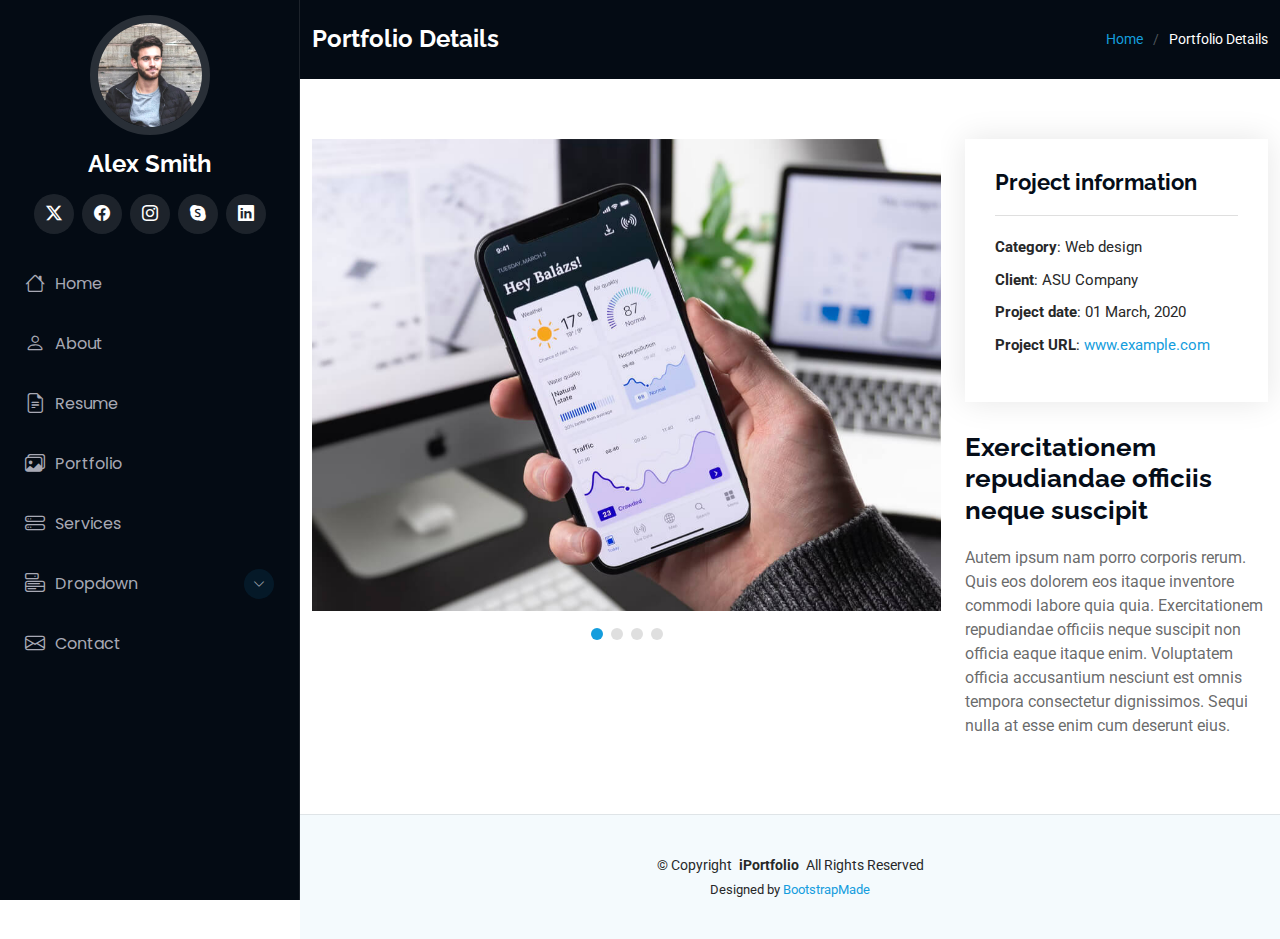
==== portfolio-details.html @ 02dbc28f "my first commit" ====
<!DOCTYPE html>
<html lang="en">

<head>
  <meta charset="utf-8">
  <meta content="width=device-width, initial-scale=1.0" name="viewport">
  <title>Portfolio</title>
  <meta content="" name="description">
  <meta content="" name="keywords">

  <!-- Favicons -->
  <link href="assets/img/favicon.png" rel="icon">
  <link href="assets/img/apple-touch-icon.png" rel="apple-touch-icon">

  <!-- Fonts -->
  <link href="https://fonts.googleapis.com" rel="preconnect">
  <link href="https://fonts.gstatic.com" rel="preconnect" crossorigin>
  <link href="https://fonts.googleapis.com/css2?family=Roboto:ital,wght@0,100;0,300;0,400;0,500;0,700;0,900;1,100;1,300;1,400;1,500;1,700;1,900&family=Poppins:ital,wght@0,100;0,200;0,300;0,400;0,500;0,600;0,700;0,800;0,900;1,100;1,200;1,300;1,400;1,500;1,600;1,700;1,800;1,900&family=Raleway:ital,wght@0,100;0,200;0,300;0,400;0,500;0,600;0,700;0,800;0,900;1,100;1,200;1,300;1,400;1,500;1,600;1,700;1,800;1,900&display=swap" rel="stylesheet">

  <!-- Vendor CSS Files -->
  <link href="assets/vendor/bootstrap/css/bootstrap.min.css" rel="stylesheet">
  <link href="assets/vendor/bootstrap-icons/bootstrap-icons.css" rel="stylesheet">
  <link href="assets/vendor/aos/aos.css" rel="stylesheet">
  <link href="assets/vendor/glightbox/css/glightbox.min.css" rel="stylesheet">
  <link href="assets/vendor/swiper/swiper-bundle.min.css" rel="stylesheet">

  <!-- Main CSS File -->
  <link href="assets/css/main.css" rel="stylesheet">

  <!-- =======================================================
  * Template Name: iPortfolio
  * Template URL: https://bootstrapmade.com/iportfolio-bootstrap-portfolio-websites-template/
  * Updated: Jun 29 2024 with Bootstrap v5.3.3
  * Author: BootstrapMade.com
  * License: https://bootstrapmade.com/license/
  ======================================================== -->
</head>

<body class="portfolio-details-page">

  <header id="header" class="header dark-background d-flex flex-column">
    <i class="header-toggle d-xl-none bi bi-list"></i>

    <div class="profile-img">
      <img src="assets/img/my-profile-img.jpg" alt="" class="img-fluid rounded-circle">
    </div>

    <a href="index.html" class="logo d-flex align-items-center justify-content-center">
      <!-- Uncomment the line below if you also wish to use an image logo -->
      <!-- <img src="assets/img/logo.png" alt=""> -->
      <h1 class="sitename">Alex Smith</h1>
    </a>

    <div class="social-links text-center">
      <a href="#" class="twitter"><i class="bi bi-twitter-x"></i></a>
      <a href="#" class="facebook"><i class="bi bi-facebook"></i></a>
      <a href="#" class="instagram"><i class="bi bi-instagram"></i></a>
      <a href="#" class="google-plus"><i class="bi bi-skype"></i></a>
      <a href="#" class="linkedin"><i class="bi bi-linkedin"></i></a>
    </div>

    <nav id="navmenu" class="navmenu">
      <ul>
        <li><a href="#hero"><i class="bi bi-house navicon"></i>Home</a></li>
        <li><a href="#about"><i class="bi bi-person navicon"></i> About</a></li>
        <li><a href="#resume"><i class="bi bi-file-earmark-text navicon"></i> Resume</a></li>
        <li><a href="#portfolio"><i class="bi bi-images navicon"></i> Portfolio</a></li>
        <li><a href="#services"><i class="bi bi-hdd-stack navicon"></i> Services</a></li>
        <li class="dropdown"><a href="#"><i class="bi bi-menu-button navicon"></i> <span>Dropdown</span> <i class="bi bi-chevron-down toggle-dropdown"></i></a>
          <ul>
            <li><a href="#">Dropdown 1</a></li>
            <li class="dropdown"><a href="#"><span>Deep Dropdown</span> <i class="bi bi-chevron-down toggle-dropdown"></i></a>
              <ul>
                <li><a href="#">Deep Dropdown 1</a></li>
                <li><a href="#">Deep Dropdown 2</a></li>
                <li><a href="#">Deep Dropdown 3</a></li>
                <li><a href="#">Deep Dropdown 4</a></li>
                <li><a href="#">Deep Dropdown 5</a></li>
              </ul>
            </li>
            <li><a href="#">Dropdown 2</a></li>
            <li><a href="#">Dropdown 3</a></li>
            <li><a href="#">Dropdown 4</a></li>
          </ul>
        </li>
        <li><a href="#contact"><i class="bi bi-envelope navicon"></i> Contact</a></li>
      </ul>
    </nav>

  </header>

  <main class="main">

    <!-- Page Title -->
    <div class="page-title dark-background">
      <div class="container d-lg-flex justify-content-between align-items-center">
        <h1 class="mb-2 mb-lg-0">Portfolio Details</h1>
        <nav class="breadcrumbs">
          <ol>
            <li><a href="index.html">Home</a></li>
            <li class="current">Portfolio Details</li>
          </ol>
        </nav>
      </div>
    </div><!-- End Page Title -->

    <!-- Portfolio Details Section -->
    <section id="portfolio-details" class="portfolio-details section">

      <div class="container" data-aos="fade-up" data-aos-delay="100">

        <div class="row gy-4">

          <div class="col-lg-8">
            <div class="portfolio-details-slider swiper init-swiper">

              <script type="application/json" class="swiper-config">
                {
                  "loop": true,
                  "speed": 600,
                  "autoplay": {
                    "delay": 5000
                  },
                  "slidesPerView": "auto",
                  "pagination": {
                    "el": ".swiper-pagination",
                    "type": "bullets",
                    "clickable": true
                  }
                }
              </script>

              <div class="swiper-wrapper align-items-center">

                <div class="swiper-slide">
                  <img src="assets/img/portfolio/app-1.jpg" alt="">
                </div>

                <div class="swiper-slide">
                  <img src="assets/img/portfolio/product-1.jpg" alt="">
                </div>

                <div class="swiper-slide">
                  <img src="assets/img/portfolio/branding-1.jpg" alt="">
                </div>

                <div class="swiper-slide">
                  <img src="assets/img/portfolio/books-1.jpg" alt="">
                </div>

              </div>
              <div class="swiper-pagination"></div>
            </div>
          </div>

          <div class="col-lg-4">
            <div class="portfolio-info" data-aos="fade-up" data-aos-delay="200">
              <h3>Project information</h3>
              <ul>
                <li><strong>Category</strong>: Web design</li>
                <li><strong>Client</strong>: ASU Company</li>
                <li><strong>Project date</strong>: 01 March, 2020</li>
                <li><strong>Project URL</strong>: <a href="#">www.example.com</a></li>
              </ul>
            </div>
            <div class="portfolio-description" data-aos="fade-up" data-aos-delay="300">
              <h2>Exercitationem repudiandae officiis neque suscipit</h2>
              <p>
                Autem ipsum nam porro corporis rerum. Quis eos dolorem eos itaque inventore commodi labore quia quia. Exercitationem repudiandae officiis neque suscipit non officia eaque itaque enim. Voluptatem officia accusantium nesciunt est omnis tempora consectetur dignissimos. Sequi nulla at esse enim cum deserunt eius.
              </p>
            </div>
          </div>

        </div>

      </div>

    </section><!-- /Portfolio Details Section -->

  </main>

  <footer id="footer" class="footer position-relative light-background">

    <div class="container">
      <div class="copyright text-center ">
        <p>© <span>Copyright</span> <strong class="px-1 sitename">iPortfolio</strong> <span>All Rights Reserved</span></p>
      </div>
      <div class="credits">
        <!-- All the links in the footer should remain intact. -->
        <!-- You can delete the links only if you've purchased the pro version. -->
        <!-- Licensing information: https://bootstrapmade.com/license/ -->
        <!-- Purchase the pro version with working PHP/AJAX contact form: [buy-url] -->
        Designed by <a href="https://bootstrapmade.com/">BootstrapMade</a>
      </div>
    </div>

  </footer>

  <!-- Scroll Top -->
  <a href="#" id="scroll-top" class="scroll-top d-flex align-items-center justify-content-center"><i class="bi bi-arrow-up-short"></i></a>

  <!-- Preloader -->
  <div id="preloader"></div>

  <!-- Vendor JS Files -->
  <script src="assets/vendor/bootstrap/js/bootstrap.bundle.min.js"></script>
  <script src="assets/vendor/php-email-form/validate.js"></script>
  <script src="assets/vendor/aos/aos.js"></script>
  <script src="assets/vendor/typed.js/typed.umd.js"></script>
  <script src="assets/vendor/purecounter/purecounter_vanilla.js"></script>
  <script src="assets/vendor/waypoints/noframework.waypoints.js"></script>
  <script src="assets/vendor/glightbox/js/glightbox.min.js"></script>
  <script src="assets/vendor/imagesloaded/imagesloaded.pkgd.min.js"></script>
  <script src="assets/vendor/isotope-layout/isotope.pkgd.min.js"></script>
  <script src="assets/vendor/swiper/swiper-bundle.min.js"></script>

  <!-- Main JS File -->
  <script src="assets/js/main.js"></script>

</body>

</html>
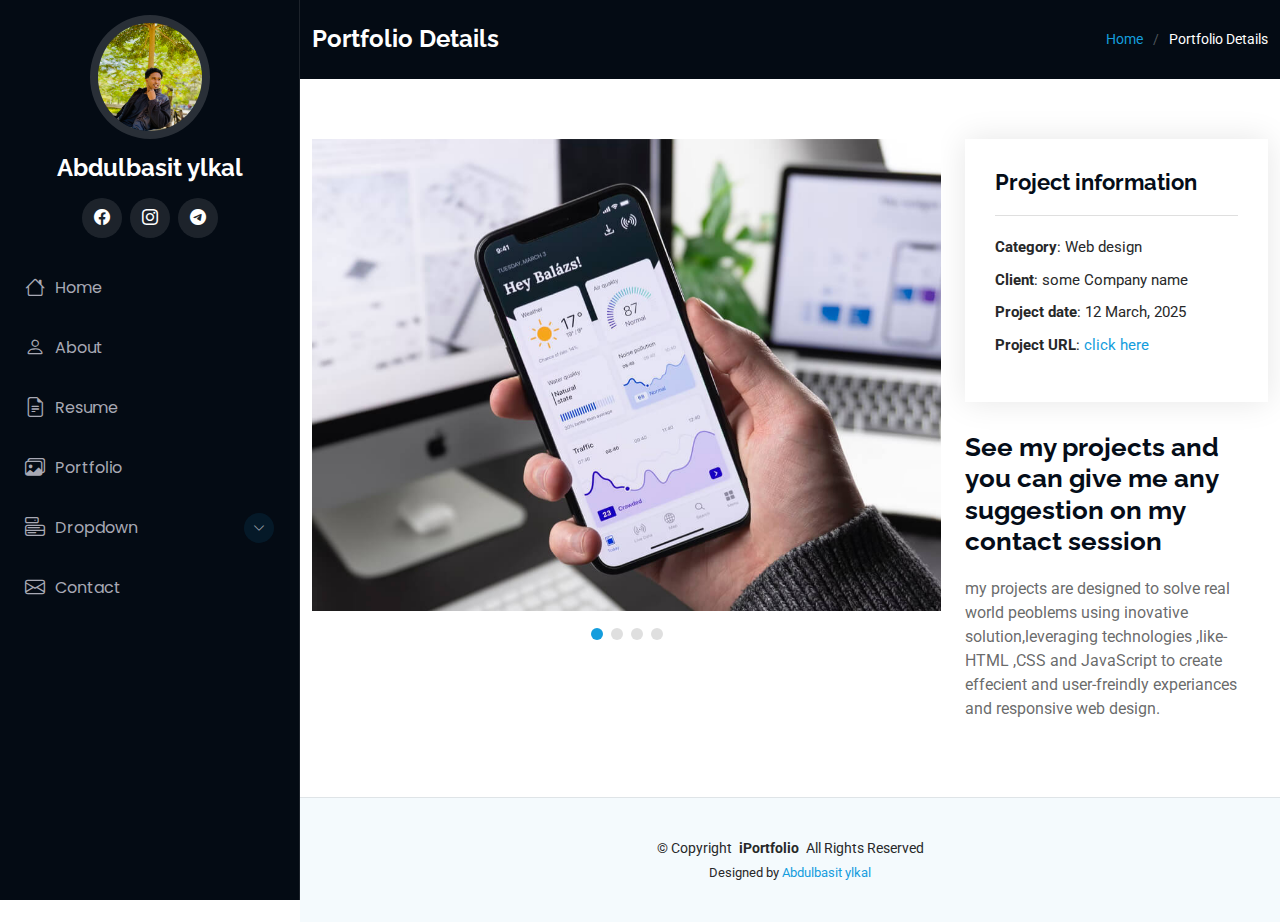
==== commit 5dd96cec: "update my portofolio with tha latest changes" ====
--- a/portfolio-details.html
+++ b/portfolio-details.html
@@ -42,21 +42,19 @@
     <i class="header-toggle d-xl-none bi bi-list"></i>
 
     <div class="profile-img">
-      <img src="assets/img/my-profile-img.jpg" alt="" class="img-fluid rounded-circle">
+      <img src="IMG_3249.jpg" alt="" class="img-fluid rounded-circle">
     </div>
 
     <a href="index.html" class="logo d-flex align-items-center justify-content-center">
       <!-- Uncomment the line below if you also wish to use an image logo -->
       <!-- <img src="assets/img/logo.png" alt=""> -->
-      <h1 class="sitename">Alex Smith</h1>
+      <h1 class="sitename">Abdulbasit ylkal</h1>
     </a>
 
     <div class="social-links text-center">
-      <a href="#" class="twitter"><i class="bi bi-twitter-x"></i></a>
       <a href="#" class="facebook"><i class="bi bi-facebook"></i></a>
       <a href="#" class="instagram"><i class="bi bi-instagram"></i></a>
-      <a href="#" class="google-plus"><i class="bi bi-skype"></i></a>
-      <a href="#" class="linkedin"><i class="bi bi-linkedin"></i></a>
+      <a href="https://t.me/Comsicomsaa" class="telegram"><i class="bi bi-telegram"></i></a>
     </div>
 
     <nav id="navmenu" class="navmenu">
@@ -65,7 +63,6 @@
         <li><a href="#about"><i class="bi bi-person navicon"></i> About</a></li>
         <li><a href="#resume"><i class="bi bi-file-earmark-text navicon"></i> Resume</a></li>
         <li><a href="#portfolio"><i class="bi bi-images navicon"></i> Portfolio</a></li>
-        <li><a href="#services"><i class="bi bi-hdd-stack navicon"></i> Services</a></li>
         <li class="dropdown"><a href="#"><i class="bi bi-menu-button navicon"></i> <span>Dropdown</span> <i class="bi bi-chevron-down toggle-dropdown"></i></a>
           <ul>
             <li><a href="#">Dropdown 1</a></li>
@@ -158,15 +155,15 @@
               <h3>Project information</h3>
               <ul>
                 <li><strong>Category</strong>: Web design</li>
-                <li><strong>Client</strong>: ASU Company</li>
-                <li><strong>Project date</strong>: 01 March, 2020</li>
-                <li><strong>Project URL</strong>: <a href="#">www.example.com</a></li>
+                <li><strong>Client</strong>: some Company name</li>
+                <li><strong>Project date</strong>: 12 March, 2025</li>
+                <li><strong>Project URL</strong>: <a href="#">click here</a></li>
               </ul>
             </div>
             <div class="portfolio-description" data-aos="fade-up" data-aos-delay="300">
-              <h2>Exercitationem repudiandae officiis neque suscipit</h2>
+              <h2>See my projects and you can give me any suggestion on my contact session</h2>
               <p>
-                Autem ipsum nam porro corporis rerum. Quis eos dolorem eos itaque inventore commodi labore quia quia. Exercitationem repudiandae officiis neque suscipit non officia eaque itaque enim. Voluptatem officia accusantium nesciunt est omnis tempora consectetur dignissimos. Sequi nulla at esse enim cum deserunt eius.
+                my projects are designed to solve real world peoblems using inovative solution,leveraging technologies ,like-HTML ,CSS and JavaScript to create effecient and user-freindly experiances and responsive web design.
               </p>
             </div>
           </div>
@@ -190,7 +187,7 @@
         <!-- You can delete the links only if you've purchased the pro version. -->
         <!-- Licensing information: https://bootstrapmade.com/license/ -->
         <!-- Purchase the pro version with working PHP/AJAX contact form: [buy-url] -->
-        Designed by <a href="https://bootstrapmade.com/">BootstrapMade</a>
+        Designed by <a href="fikiylkal@gmail.com">Abdulbasit ylkal</a>
       </div>
     </div>
 
